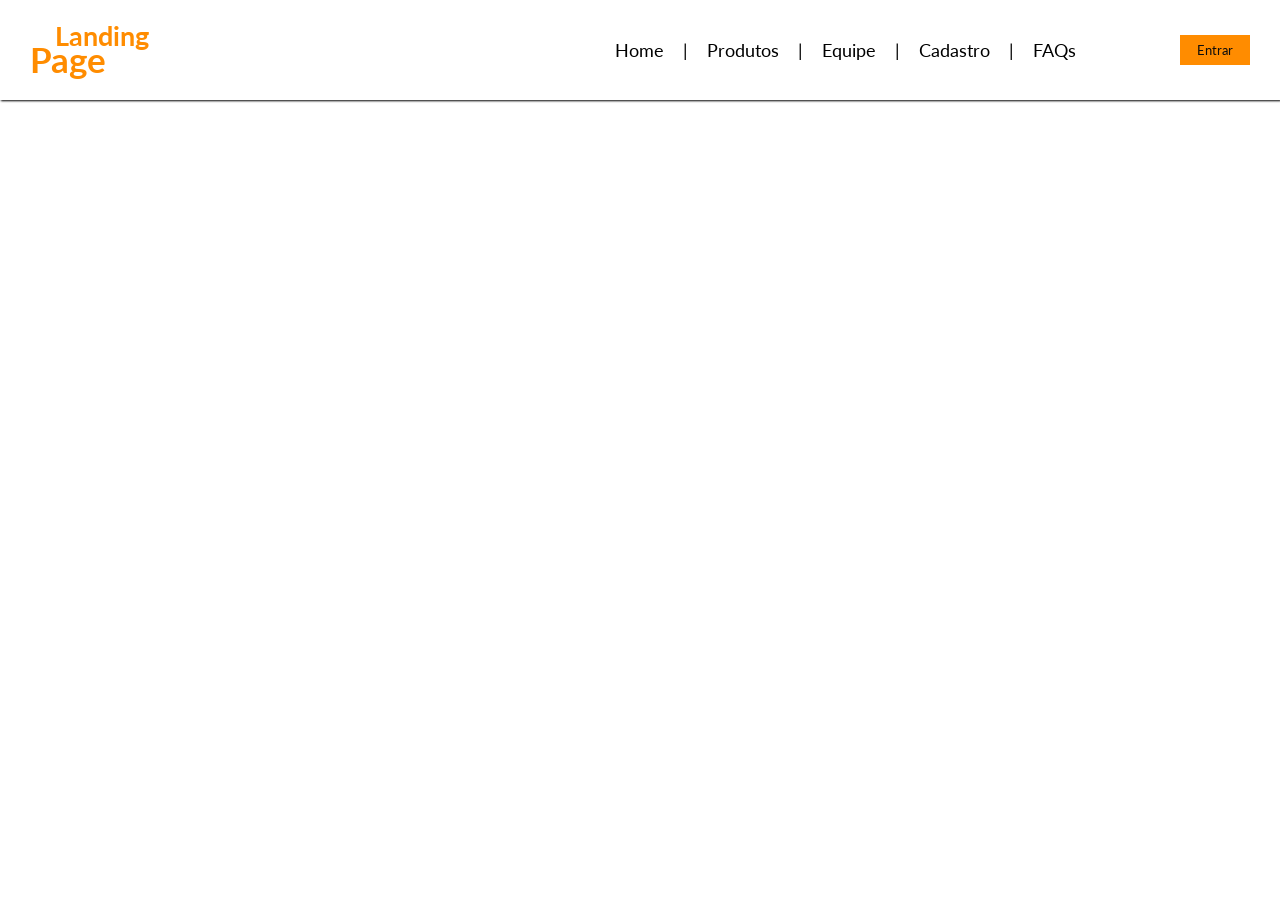
==== index.html @ 614bd760 "Sexta alteração" ====
<!DOCTYPE html>
<html lang="pt-br">
<head>
    <meta charset="UTF-8">
    <meta name="viewport" content="width=device-width, initial-scale=1.0">
    <link rel="stylesheet" href="css/index.css">
    <title>Projeto Landing Page</title>

    <link rel="preconnect" href="https://fonts.googleapis.com">
    <link rel="preconnect" href="https://fonts.gstatic.com" crossorigin>
    <link href="https://fonts.googleapis.com/css2?family=Lato:ital,wght@0,100;0,300;0,400;0,700;0,900;1,100;1,300;1,400;1,700;1,900&display=swap" rel="stylesheet">
</head>
<body>
    <header id="cabecalho-pagina">
        <div id="div-titulo-pagina">
            <p id="titulo-1" class="lato-bold">Landing</p>
            <p id="titulo-2" class="lato-bold">Page</p>
        </div>

        <div id="div-barra-navegacao">
            <nav id="nav-barra">
                <a><p class="lato-regular">Home</p></a>
                <p class="lato-regular">|</p>
                <a><p class="lato-regular">Produtos</p></a>
                <p class="lato-regular">|</p>
                <a><p class="lato-regular">Equipe</p></a>
                <p class="lato-regular">|</p>
                <a><p class="lato-regular">Cadastro</p></a>
                <p class="lato-regular">|</p>
                <a><p class="lato-regular">FAQs</p></a>
            </nav>
        </div>

        <button id="btn-entrar" class="lato-regular">Entrar</button>
    </header>
    <script src="javascript/index.js"></script>
</body>
</html>
---- css/index.css ----
/*Lato font*/

.lato-thin {
  font-family: "Lato", sans-serif;
  font-weight: 100;
  font-style: normal;
}

.lato-light {
  font-family: "Lato", sans-serif;
  font-weight: 300;
  font-style: normal;
}

.lato-regular {
  font-family: "Lato", sans-serif;
  font-weight: 400;
  font-style: normal;
}

.lato-bold {
  font-family: "Lato", sans-serif;
  font-weight: 700;
  font-style: normal;
}

.lato-black {
  font-family: "Lato", sans-serif;
  font-weight: 900;
  font-style: normal;
}

.lato-thin-italic {
  font-family: "Lato", sans-serif;
  font-weight: 100;
  font-style: italic;
}

.lato-light-italic {
  font-family: "Lato", sans-serif;
  font-weight: 300;
  font-style: italic;
}

.lato-regular-italic {
  font-family: "Lato", sans-serif;
  font-weight: 400;
  font-style: italic;
}

.lato-bold-italic {
  font-family: "Lato", sans-serif;
  font-weight: 700;
  font-style: italic;
}

.lato-black-italic {
  font-family: "Lato", sans-serif;
  font-weight: 900;
  font-style: italic;
}

/*Lato font*/

* {
    padding: 0px;
    margin: 0px;
}

/* Conteiner header da página */
#cabecalho-pagina {
    box-shadow: 1px 1px 2px black;
    padding: 10px;
    height: 80px;
    display: flex;
    flex-direction: row;
    justify-content: space-between;
    align-items: center;
}

/* Conteiner barra de navegação */
#nav-barra {
    font-size: 18px;
    height: 100%;
    display: flex;
    flex-direction: row;
    align-items: center;
}

/* Âncoras da barra de navegação */
#nav-barra a {
    padding: 3px 4px;
    margin: 0px 15px;
    transition: all .08s;
}

/* Âncoras da barra de navegação (hover)*/
#nav-barra a:hover {
    border-radius: 5px;
    background-color: #ffe8cc;
    cursor: pointer;
    font-size: 22px;
    /* margin-left: 18px;
    margin-right: 18px; */
}

/* Div dos P's títulos da página*/
#div-titulo-pagina {
    height: auto;
    width: 480px;
    /* border: 1px solid black; */
    display: flex;
    flex-direction: column;
    justify-content: center;
    margin-left: 20px;
    margin-bottom: 15px;
}

/* Botão de entrar do header*/
#btn-entrar {
    margin-right: 20px;
    height: 30px;
    width: 70px;
    padding: 6px;
    border: none;
    background-color: #ff8c00;
    color: #0d0d0d;
    transition: all .1s;
}

/* Botão de entrar do header (hover)*/
#btn-entrar:hover {
    margin-right: 20px;
    height: 30px;
    width: 70px;
    padding: 6px;
    border: none;
    background-color: #0d0d0d;
    color: #ff8c00;
    cursor: pointer;
}

/* P's títulos do header*/
#div-titulo-pagina p {
    margin-bottom: -14px;
    /* text-shadow: 1px 1px 2px #663800; */
    color: #ff8c00;
}

/* P1 título do header*/
#titulo-1 {
    margin-left: 25px;
    font-size: 27px;
}

/* P2 título do header*/
#titulo-2 {
    font-size: 35px;
}
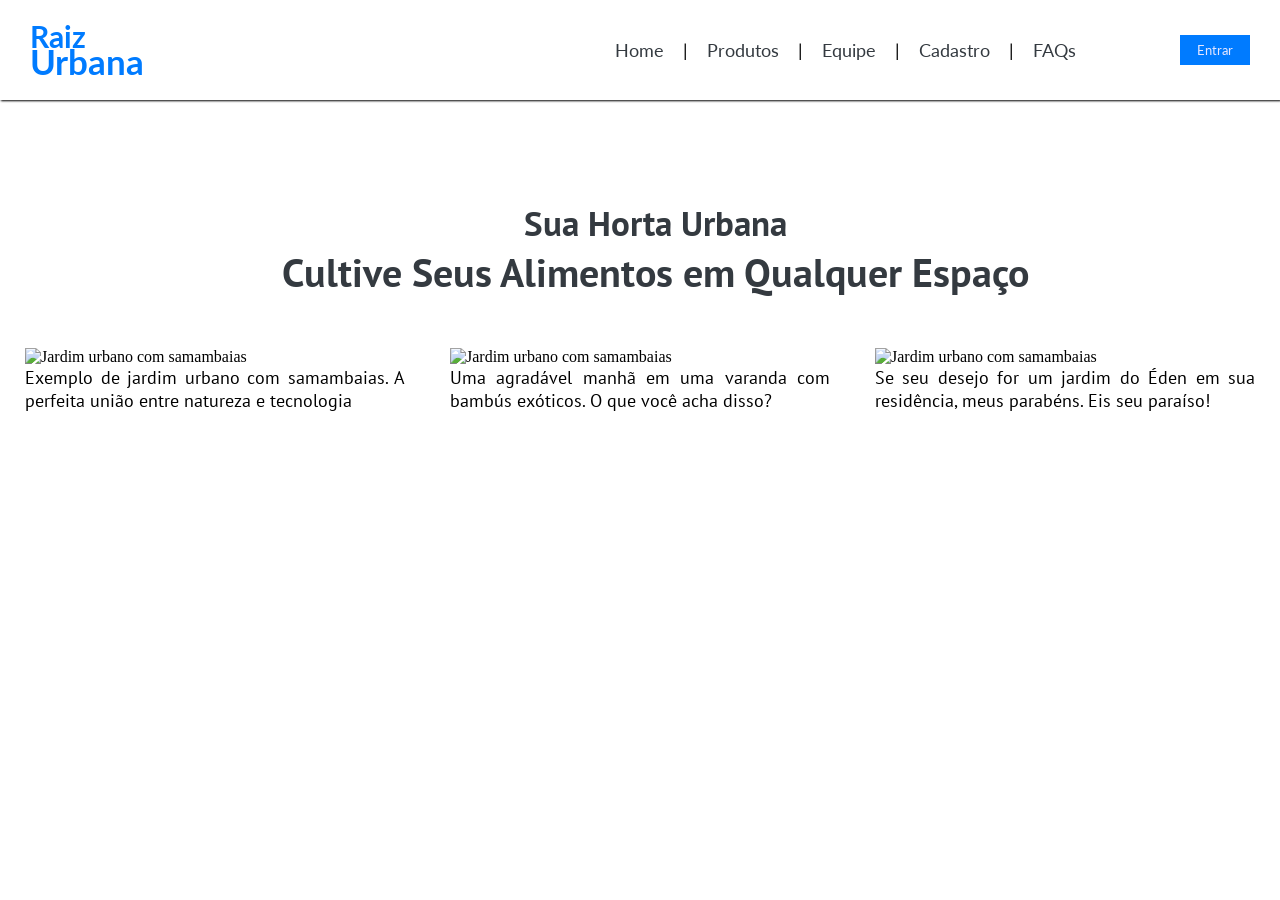
==== commit 0b58f862: "13ª alteração (magna)" ====
--- a/index.html
+++ b/index.html
@@ -8,13 +8,15 @@
 
     <link rel="preconnect" href="https://fonts.googleapis.com">
     <link rel="preconnect" href="https://fonts.gstatic.com" crossorigin>
+
     <link href="https://fonts.googleapis.com/css2?family=Lato:ital,wght@0,100;0,300;0,400;0,700;0,900;1,100;1,300;1,400;1,700;1,900&display=swap" rel="stylesheet">
+    <link href="https://fonts.googleapis.com/css2?family=PT+Sans:ital,wght@0,400;0,700;1,400;1,700&display=swap" rel="stylesheet">
 </head>
 <body>
     <header id="cabecalho-pagina">
         <div id="div-titulo-pagina">
-            <p id="titulo-1" class="lato-bold">Landing</p>
-            <p id="titulo-2" class="lato-bold">Page</p>
+            <p id="titulo-1" class="lato-bold">Raiz</p>
+            <p id="titulo-2" class="lato-bold">Urbana</p>
         </div>
 
         <div id="div-barra-navegacao">
@@ -33,6 +35,31 @@
 
         <button id="btn-entrar" class="lato-regular">Entrar</button>
     </header>
-    <script src="javascript/index.js"></script>
+
+    <main id="main-pagina">
+        <div id="div-titulo-main">
+            <div id="div-p-titulo-main">
+                <p id="p1-titulo-main" class="pt-sans-bold">Sua Horta Urbana</p>
+                <p id="p2-titulo-main" class="pt-sans-bold">Cultive Seus Alimentos em Qualquer Espaço</p>
+            </div>
+        </div>
+        <div id="div-imagens-main">
+            <figure id="figure-1">
+                <img src="https://external-preview.redd.it/natureza-na-altura-como-criar-um-jardim-na-varanda-v0-GnCoaD_6ikgY3_QtjpgiDk9I-EUBfRFILa-Ghqd1svA.jpg?width=640&crop=smart&auto=webp&s=3fc290586315d1cd443e65600d0cd143d8496d4d" title="Jardim urbano com samambaias" alt="Jardim urbano com samambaias">
+                <figcaption class="pt-sans-regular">Exemplo de jardim urbano com samambaias. A perfeita união entre natureza e tecnologia</figcaption>
+            </figure>
+
+            <figure id="figure-2">
+                <img src="https://blogdecoracao.biz/wp-content/uploads/2023/05/Fotos-criar-jardim-inverno.webp" title="Jardim urbano com samambaias" alt="Jardim urbano com samambaias">
+                <figcaption class="pt-sans-regular">Uma agradável manhã em uma varanda com bambús exóticos. O que você acha disso?</figcaption>
+            </figure>
+
+            <figure id="figure-3">
+                <img src="https://blogdecoracao.biz/wp-content/uploads/2023/05/Ideias-dicas-para-criar-jardim-vertical-apartamento.webp" title="Jardim urbano com samambaias" alt="Jardim urbano com samambaias">
+                <figcaption class="pt-sans-regular">Se seu desejo for um jardim do Éden em sua residência, meus parabéns. Eis seu paraíso!</figcaption>
+            </figure>
+        </div>
+    </main>
+    <script src="js/index.js"></script>
 </body>
-</html>+</html>
--- a/css/index.css
+++ b/css/index.css
@@ -61,10 +61,42 @@
 }
 
 /*Lato font*/
+
+/* PT sans font*/
+
+.pt-sans-regular {
+  font-family: "PT Sans", sans-serif;
+  font-weight: 400;
+  font-style: normal;
+}
+
+.pt-sans-bold {
+  font-family: "PT Sans", sans-serif;
+  font-weight: 700;
+  font-style: normal;
+}
+
+.pt-sans-regular-italic {
+  font-family: "PT Sans", sans-serif;
+  font-weight: 400;
+  font-style: italic;
+}
+
+.pt-sans-bold-italic {
+  font-family: "PT Sans", sans-serif;
+  font-weight: 700;
+  font-style: italic;
+}
+
+/* PT sans font*/
 
 * {
     padding: 0px;
     margin: 0px;
+}
+
+body {
+  overflow-x: hidden;
 }
 
 /* Conteiner header da página */
@@ -92,12 +124,13 @@
     padding: 3px 4px;
     margin: 0px 15px;
     transition: all .08s;
+    color: #343A40;
 }
 
 /* Âncoras da barra de navegação (hover)*/
 #nav-barra a:hover {
     border-radius: 5px;
-    background-color: #ffe8cc;
+    background-color: #e6e6ff;
     cursor: pointer;
     font-size: 22px;
     /* margin-left: 18px;
@@ -123,8 +156,8 @@
     width: 70px;
     padding: 6px;
     border: none;
-    background-color: #ff8c00;
-    color: #0d0d0d;
+    background-color: #007BFF;
+    color: #e6e6ff;
     transition: all .1s;
 }
 
@@ -135,8 +168,8 @@
     width: 70px;
     padding: 6px;
     border: none;
-    background-color: #0d0d0d;
-    color: #ff8c00;
+    background-color: #e6e6ff;
+    color: #007BFF;
     cursor: pointer;
 }
 
@@ -144,16 +177,68 @@
 #div-titulo-pagina p {
     margin-bottom: -14px;
     /* text-shadow: 1px 1px 2px #663800; */
-    color: #ff8c00;
+    color: #007BFF;
 }
 
 /* P1 título do header*/
 #titulo-1 {
-    margin-left: 25px;
-    font-size: 27px;
+    font-size: 30px;
 }
 
 /* P2 título do header*/
 #titulo-2 {
     font-size: 35px;
-}+}
+
+#main-pagina {
+  padding: 10px;
+  margin-top: 30px;
+  display: flex;
+  flex-direction: column;
+}
+
+#div-titulo-main {
+  display: flex;
+  flex-direction: row;
+  justify-content: center;
+  width: 100%;
+  color: #343A40;
+  margin-top: 60px;
+  margin-left: 15px;
+}
+
+#div-p-titulo-main {
+  display: flex;
+  flex-direction: column;
+  justify-content: center;
+  align-items: center;
+}
+
+#p1-titulo-main {
+  font-size: 35px;
+}
+
+#p2-titulo-main {
+  font-size: 40px;
+}
+
+figure img {
+  height: 380px;
+  width: 380px;
+}
+
+#div-imagens-main {
+  display: flex;
+  flex-direction: row;
+  margin: 50px 15px;
+  justify-content: space-between;
+}
+
+figcaption {
+  text-align: justify;
+  width: 380px;
+  font-size: 18px;
+}
+
+
+
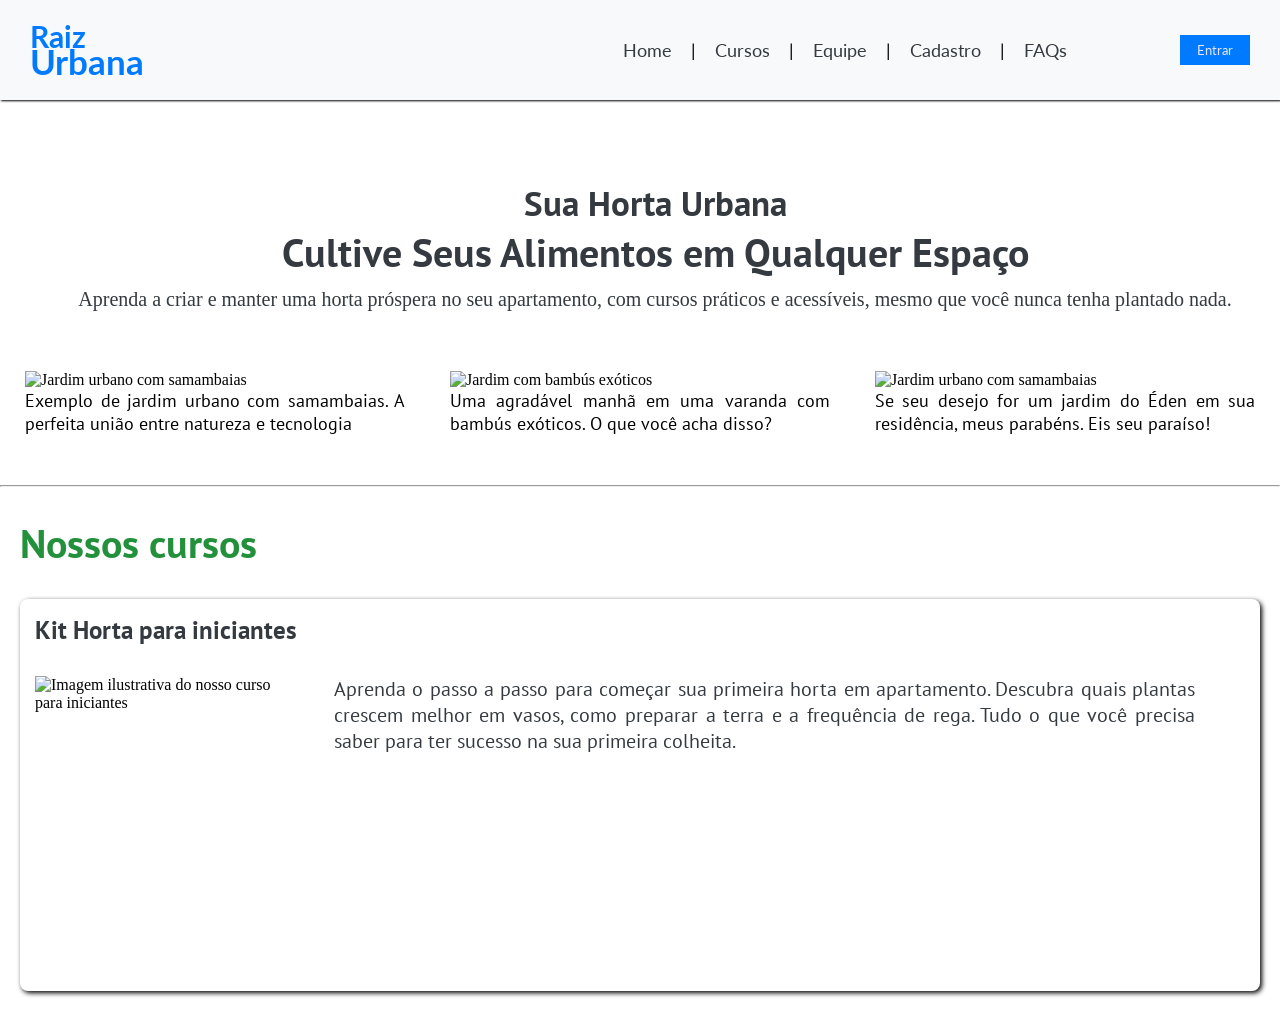
==== commit e2084662: "14ª alteração" ====
--- a/index.html
+++ b/index.html
@@ -21,15 +21,15 @@
 
         <div id="div-barra-navegacao">
             <nav id="nav-barra">
-                <a><p class="lato-regular">Home</p></a>
+                <a href="#main-pagina" class="lato-regular">Home</a>
                 <p class="lato-regular">|</p>
-                <a><p class="lato-regular">Produtos</p></a>
+                <a href="#main-pagina" class="lato-regular">Cursos</a>
                 <p class="lato-regular">|</p>
-                <a><p class="lato-regular">Equipe</p></a>
+                <a href="#main-pagina" class="lato-regular">Equipe</a>
                 <p class="lato-regular">|</p>
-                <a><p class="lato-regular">Cadastro</p></a>
+                <a href="#main-pagina" class="lato-regular">Cadastro</a>
                 <p class="lato-regular">|</p>
-                <a><p class="lato-regular">FAQs</p></a>
+                <a href="#main-pagina" class="lato-regular">FAQs</a>
             </nav>
         </div>
 
@@ -41,6 +41,7 @@
             <div id="div-p-titulo-main">
                 <p id="p1-titulo-main" class="pt-sans-bold">Sua Horta Urbana</p>
                 <p id="p2-titulo-main" class="pt-sans-bold">Cultive Seus Alimentos em Qualquer Espaço</p>
+                <p id="p-subtitulo">Aprenda a criar e manter uma horta próspera no seu apartamento, com cursos práticos e acessíveis, mesmo que você nunca tenha plantado nada.</p>
             </div>
         </div>
         <div id="div-imagens-main">
@@ -50,16 +51,29 @@
             </figure>
 
             <figure id="figure-2">
-                <img src="https://blogdecoracao.biz/wp-content/uploads/2023/05/Fotos-criar-jardim-inverno.webp" title="Jardim urbano com samambaias" alt="Jardim urbano com samambaias">
+                <img src="https://blogdecoracao.biz/wp-content/uploads/2023/05/Fotos-criar-jardim-inverno.webp" title="Jardim urbano com samambaias" alt="Jardim com bambús exóticos">
                 <figcaption class="pt-sans-regular">Uma agradável manhã em uma varanda com bambús exóticos. O que você acha disso?</figcaption>
             </figure>
 
             <figure id="figure-3">
-                <img src="https://blogdecoracao.biz/wp-content/uploads/2023/05/Ideias-dicas-para-criar-jardim-vertical-apartamento.webp" title="Jardim urbano com samambaias" alt="Jardim urbano com samambaias">
+                <img src="https://blogdecoracao.biz/wp-content/uploads/2023/05/Ideias-dicas-para-criar-jardim-vertical-apartamento.webp" title="Jardim com vista externa" alt="Jardim urbano com samambaias">
                 <figcaption class="pt-sans-regular">Se seu desejo for um jardim do Éden em sua residência, meus parabéns. Eis seu paraíso!</figcaption>
             </figure>
         </div>
     </main>
+
+    <hr>
+
+    <section id="sec-cursos">
+        <p id="titulo-cursos" class="pt-sans-bold">Nossos cursos</p>
+        <div id="curso-1" class="curso">
+            <p class="titulo-curso pt-sans-bold">Kit Horta para iniciantes</p>
+            <div class="descricao-curso">
+                <img src="imgs/img_curso_1.png" title="Nosso curso para iniciantes" alt="Imagem ilustrativa do nosso curso para iniciantes">
+                <p class="p-descricao pt-sans-regular">Aprenda o passo a passo para começar sua primeira horta em apartamento. Descubra quais plantas crescem melhor em vasos, como preparar a terra e a frequência de rega. Tudo o que você precisa saber para ter sucesso na sua primeira colheita.</p>
+            </div>
+        </div>
+    </section>
     <script src="js/index.js"></script>
 </body>
 </html>
--- a/css/index.css
+++ b/css/index.css
@@ -108,6 +108,7 @@
     flex-direction: row;
     justify-content: space-between;
     align-items: center;
+    background-color: #F8F9FA;
 }
 
 /* Conteiner barra de navegação */
@@ -125,6 +126,7 @@
     margin: 0px 15px;
     transition: all .08s;
     color: #343A40;
+    text-decoration: none;
 }
 
 /* Âncoras da barra de navegação (hover)*/
@@ -192,7 +194,7 @@
 
 #main-pagina {
   padding: 10px;
-  margin-top: 30px;
+  margin-top: 10px;
   display: flex;
   flex-direction: column;
 }
@@ -212,6 +214,7 @@
   flex-direction: column;
   justify-content: center;
   align-items: center;
+  margin-bottom: 20px;
 }
 
 #p1-titulo-main {
@@ -220,6 +223,11 @@
 
 #p2-titulo-main {
   font-size: 40px;
+}
+
+#p-subtitulo {
+  font-size: 20px;
+  margin-top: 10px;
 }
 
 figure img {
@@ -230,7 +238,7 @@
 #div-imagens-main {
   display: flex;
   flex-direction: row;
-  margin: 50px 15px;
+  margin: 40px 15px;
   justify-content: space-between;
 }
 
@@ -240,5 +248,46 @@
   font-size: 18px;
 }
 
-
-
+#sec-cursos {
+  margin: 30px 20px;
+}
+
+#titulo-cursos {
+  font-size: 40px;
+  color: #23903c;
+  margin: 20px 0px;
+}
+
+.curso {
+  border-radius: 8px;
+  padding: 15px;
+  box-shadow: 2px 2px 5px black;
+  margin: 30px 0px;
+}
+
+.descricao-curso {
+  display: flex;
+  flex-direction: row;
+} 
+
+.titulo-curso {
+  font-size: 25px;
+  color: #343A40;
+}
+
+.curso img {
+  margin-top: 30px;
+  height: 300px;
+  width: 350px;
+}
+
+.p-descricao {
+  width: 100%;
+  margin: 30px 50px;
+  color: #343A40;
+  font-size: 20px;
+  text-align: justify;
+}
+
+
+
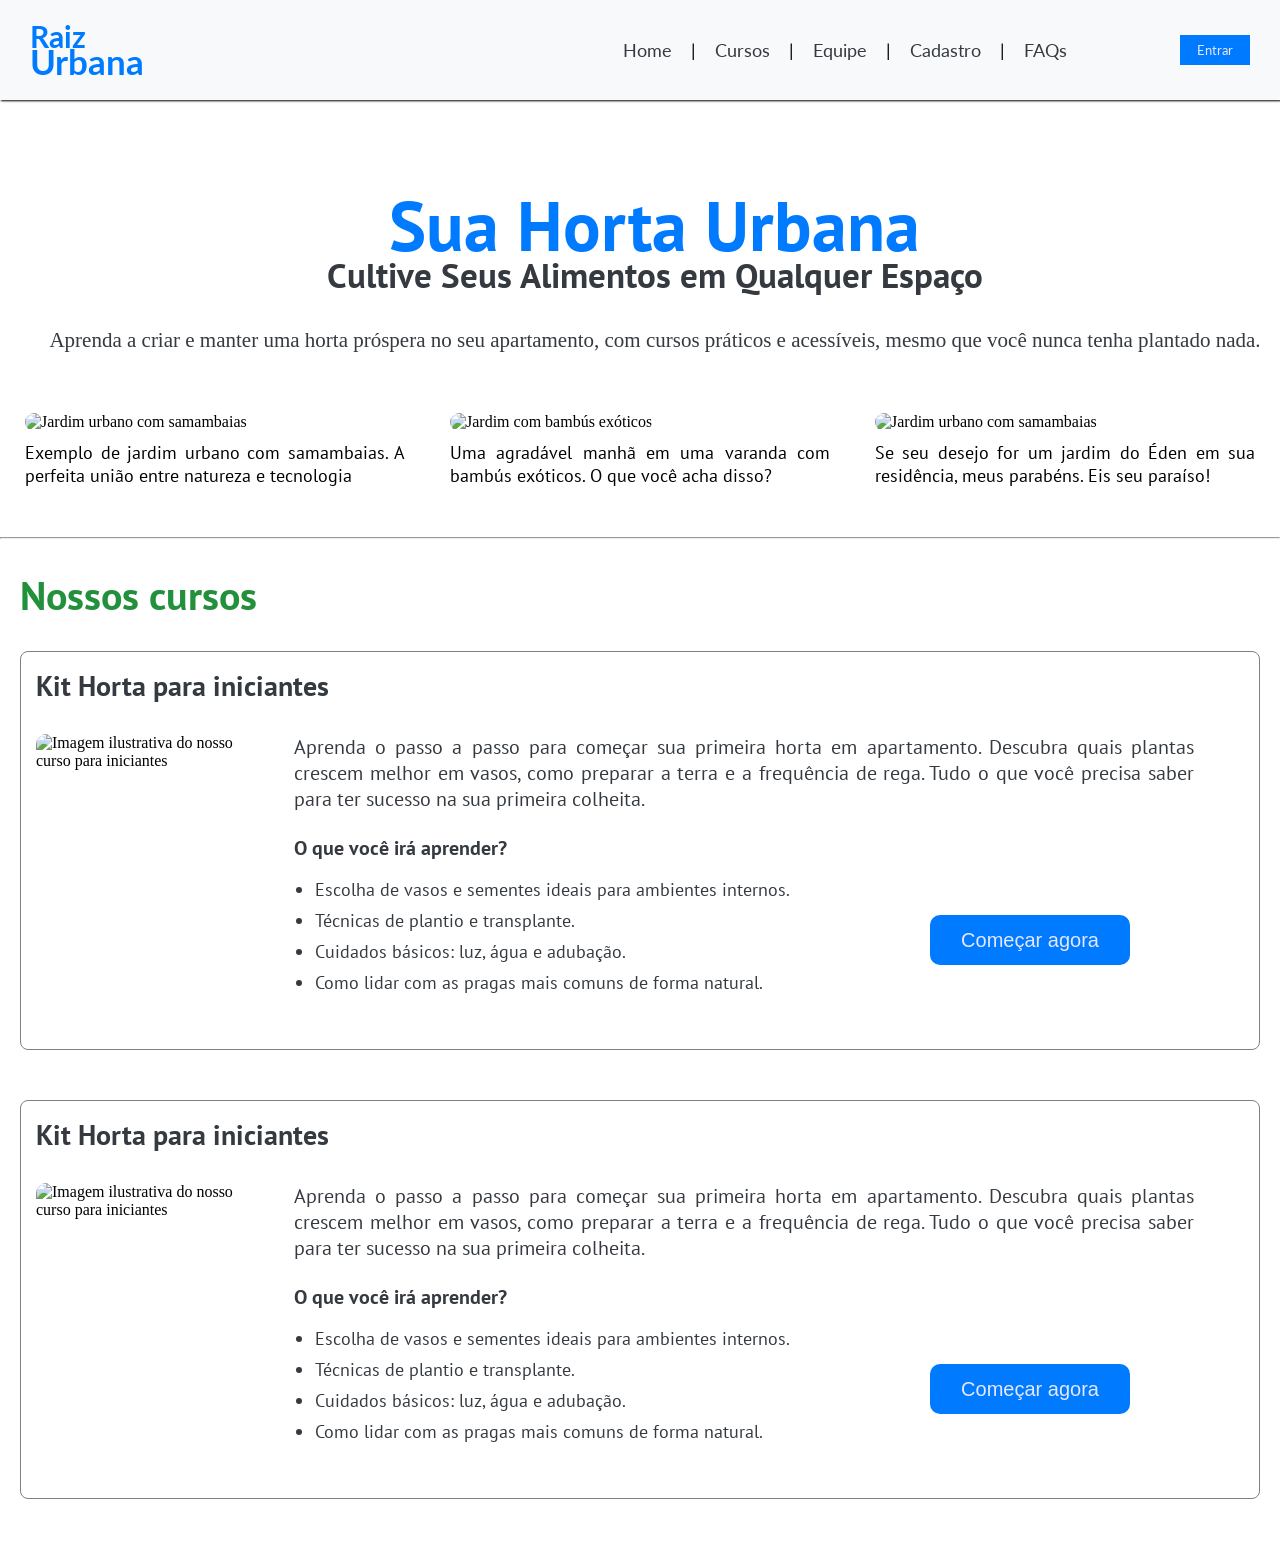
==== commit d3ef8260: "15ª alteração" ====
--- a/index.html
+++ b/index.html
@@ -23,7 +23,7 @@
             <nav id="nav-barra">
                 <a href="#main-pagina" class="lato-regular">Home</a>
                 <p class="lato-regular">|</p>
-                <a href="#main-pagina" class="lato-regular">Cursos</a>
+                <a href="#sec-cursos" class="lato-regular">Cursos</a>
                 <p class="lato-regular">|</p>
                 <a href="#main-pagina" class="lato-regular">Equipe</a>
                 <p class="lato-regular">|</p>
@@ -46,17 +46,17 @@
         </div>
         <div id="div-imagens-main">
             <figure id="figure-1">
-                <img src="https://external-preview.redd.it/natureza-na-altura-como-criar-um-jardim-na-varanda-v0-GnCoaD_6ikgY3_QtjpgiDk9I-EUBfRFILa-Ghqd1svA.jpg?width=640&crop=smart&auto=webp&s=3fc290586315d1cd443e65600d0cd143d8496d4d" title="Jardim urbano com samambaias" alt="Jardim urbano com samambaias">
+                <img id="img-figure-1" src="https://external-preview.redd.it/natureza-na-altura-como-criar-um-jardim-na-varanda-v0-GnCoaD_6ikgY3_QtjpgiDk9I-EUBfRFILa-Ghqd1svA.jpg?width=640&crop=smart&auto=webp&s=3fc290586315d1cd443e65600d0cd143d8496d4d" title="Jardim urbano com samambaias" alt="Jardim urbano com samambaias">
                 <figcaption class="pt-sans-regular">Exemplo de jardim urbano com samambaias. A perfeita união entre natureza e tecnologia</figcaption>
             </figure>
 
             <figure id="figure-2">
-                <img src="https://blogdecoracao.biz/wp-content/uploads/2023/05/Fotos-criar-jardim-inverno.webp" title="Jardim urbano com samambaias" alt="Jardim com bambús exóticos">
+                <img id="img-figure-2" src="https://blogdecoracao.biz/wp-content/uploads/2023/05/Fotos-criar-jardim-inverno.webp" title="Jardim urbano com samambaias" alt="Jardim com bambús exóticos">
                 <figcaption class="pt-sans-regular">Uma agradável manhã em uma varanda com bambús exóticos. O que você acha disso?</figcaption>
             </figure>
 
             <figure id="figure-3">
-                <img src="https://blogdecoracao.biz/wp-content/uploads/2023/05/Ideias-dicas-para-criar-jardim-vertical-apartamento.webp" title="Jardim com vista externa" alt="Jardim urbano com samambaias">
+                <img id="img-figure-3" src="https://blogdecoracao.biz/wp-content/uploads/2023/05/Ideias-dicas-para-criar-jardim-vertical-apartamento.webp" title="Jardim com vista externa" alt="Jardim urbano com samambaias">
                 <figcaption class="pt-sans-regular">Se seu desejo for um jardim do Éden em sua residência, meus parabéns. Eis seu paraíso!</figcaption>
             </figure>
         </div>
@@ -70,7 +70,43 @@
             <p class="titulo-curso pt-sans-bold">Kit Horta para iniciantes</p>
             <div class="descricao-curso">
                 <img src="imgs/img_curso_1.png" title="Nosso curso para iniciantes" alt="Imagem ilustrativa do nosso curso para iniciantes">
-                <p class="p-descricao pt-sans-regular">Aprenda o passo a passo para começar sua primeira horta em apartamento. Descubra quais plantas crescem melhor em vasos, como preparar a terra e a frequência de rega. Tudo o que você precisa saber para ter sucesso na sua primeira colheita.</p>
+                <div class="subdiv-descricao-curso">
+                    <p class="p-descricao pt-sans-regular">Aprenda o passo a passo para começar sua primeira horta em apartamento. Descubra quais plantas crescem melhor em vasos, como preparar a terra e a frequência de rega. Tudo o que você precisa saber para ter sucesso na sua primeira colheita.</p>
+                    <div class="div-topicos">
+                        <p class="p-titulo-topicos titulo-curso pt-sans-bold">O que você irá aprender?</p>
+                        <div class="listas-topicos">
+                            <ul class="lista-topicos">
+                                <li class="pt-sans-regular">Escolha de vasos e sementes ideais para ambientes internos.</li>
+                                <li class="pt-sans-regular">Técnicas de plantio e transplante.</li>
+                                <li class="pt-sans-regular">Cuidados básicos: luz, água e adubação.</li>
+                                <li class="pt-sans-regular">Como lidar com as pragas mais comuns de forma natural.</li>
+                            </ul>
+                            <button class="btn-iniciar-curso">Começar agora</button>
+                        </div>
+                    </div>
+                </div>
+            </div>
+        </div>
+
+        <div id="curso-2" class="curso">
+            <p class="titulo-curso pt-sans-bold">Kit Horta para iniciantes</p>
+            <div class="descricao-curso">
+                <img src="imgs/img_curso_1.png" title="Nosso curso para iniciantes" alt="Imagem ilustrativa do nosso curso para iniciantes">
+                <div class="subdiv-descricao-curso">
+                    <p class="p-descricao pt-sans-regular">Aprenda o passo a passo para começar sua primeira horta em apartamento. Descubra quais plantas crescem melhor em vasos, como preparar a terra e a frequência de rega. Tudo o que você precisa saber para ter sucesso na sua primeira colheita.</p>
+                    <div class="div-topicos">
+                        <p class="p-titulo-topicos titulo-curso pt-sans-bold">O que você irá aprender?</p>
+                        <div class="listas-topicos">
+                            <ul class="lista-topicos">
+                                <li class="pt-sans-regular">Escolha de vasos e sementes ideais para ambientes internos.</li>
+                                <li class="pt-sans-regular">Técnicas de plantio e transplante.</li>
+                                <li class="pt-sans-regular">Cuidados básicos: luz, água e adubação.</li>
+                                <li class="pt-sans-regular">Como lidar com as pragas mais comuns de forma natural.</li>
+                            </ul>
+                            <button class="btn-iniciar-curso">Começar agora</button>
+                        </div>
+                    </div>
+                </div>
             </div>
         </div>
     </section>
--- a/css/index.css
+++ b/css/index.css
@@ -217,22 +217,124 @@
   margin-bottom: 20px;
 }
 
+@keyframes cor-fluindo {
+  0% { color: #007BFF; }
+  25% { color: #015bbb; }
+  50% { color: #004997; }
+  75% { color: #015bbb; }
+  100% { color: #007BFF; }
+}
+
 #p1-titulo-main {
+  color: #007BFF;
+  font-size: 70px;
+  animation: cor-fluindo 5s infinite;
+}
+
+#p2-titulo-main {
+  margin-top: -18px;
   font-size: 35px;
 }
 
-#p2-titulo-main {
-  font-size: 40px;
-}
-
 #p-subtitulo {
-  font-size: 20px;
-  margin-top: 10px;
+  font-size: 21px;
+  margin-top: 30px;
+  text-align: center;
+}
+
+@keyframes imagens-crescendo1 {
+  0% {transform: scale(1.0);}
+  5% {transform: scale(1.0);}
+  10% {transform: scale(1.0);}
+  15% {transform: scale(1.0);}
+  20% {transform: scale(1.08);}
+  25% {transform: scale(1.08);}
+  30% {transform: scale(1.08);}
+  35% {transform: scale(1.08);}
+  40% {transform: scale(1.08);}
+  45% {transform: scale(1.08);}
+  50% {transform: scale(1.08);}
+  55% {transform: scale(1.08);}
+  60% {transform: scale(1.08);}
+  65% {transform: scale(1.08);}
+  70% {transform: scale(1.08);}
+  75% {transform: scale(1.08);}
+  80% {transform: scale(1.08);}
+  85% {transform: scale(1.0);}
+  90% {transform: scale(1.0);}
+  95% {transform: scale(1.0);}
+  100% {transform: scale(1.0);}
+}
+
+@keyframes imagens-crescendo2 {
+  0% {transform: scale(1.0);}
+  5% {transform: scale(1.0);}
+  10% {transform: scale(1.0);}
+  15% {transform: scale(1.0);}
+  20% {transform: scale(1.0);}
+  25% {transform: scale(1.0);}
+  30% {transform: scale(1.0);}
+  35% {transform: scale(1.0);}
+  40% {transform: scale(1.08);}
+  45% {transform: scale(1.08);}
+  50% {transform: scale(1.08);}
+  55% {transform: scale(1.08);}
+  60% {transform: scale(1.08);}
+  65% {transform: scale(1.08);}
+  70% {transform: scale(1.08);}
+  75% {transform: scale(1.08);}
+  80% {transform: scale(1.08);}
+  85% {transform: scale(1.0);}
+  90% {transform: scale(1.0);}
+  95% {transform: scale(1.0);}
+  100% {transform: scale(1.0);}
+}
+
+@keyframes imagens-crescendo3 {
+  0% {transform: scale(1.0);}
+  5% {transform: scale(1.0);}
+  10% {transform: scale(1.0);}
+  15% {transform: scale(1.0);}
+  20% {transform: scale(1.0);}
+  25% {transform: scale(1.0);}
+  30% {transform: scale(1.0);}
+  35% {transform: scale(1.0);}
+  40% {transform: scale(1.0);}
+  45% {transform: scale(1.0);}
+  50% {transform: scale(1.0);}
+  55% {transform: scale(1.0);}
+  60% {transform: scale(1.08);}
+  65% {transform: scale(1.08);}
+  70% {transform: scale(1.08);}
+  75% {transform: scale(1.08);}
+  80% {transform: scale(1.08);}
+  85% {transform: scale(1.0);}
+  90% {transform: scale(1.0);}
+  95% {transform: scale(1.0);}
+  100% {transform: scale(1.0);}
 }
 
 figure img {
+  border-radius: 20px;
   height: 380px;
   width: 380px;
+  transition: all .1s;
+}
+
+#img-figure-1 {
+  animation: imagens-crescendo1 8s infinite;
+}
+
+#img-figure-2 {
+  animation: imagens-crescendo2 8s infinite;
+}
+
+#img-figure-3 {
+  animation: imagens-crescendo3 8s infinite;
+}
+
+figure img:hover {
+  transform: scale(1.05);
 }
 
 #div-imagens-main {
@@ -246,6 +348,7 @@
   text-align: justify;
   width: 380px;
   font-size: 18px;
+  margin-top: 10px;
 }
 
 #sec-cursos {
@@ -261,8 +364,10 @@
 .curso {
   border-radius: 8px;
   padding: 15px;
-  box-shadow: 2px 2px 5px black;
-  margin: 30px 0px;
+  /* box-shadow: 2px 2px 5px black; */
+  border: 1px solid #79828b;
+  margin-top: 30px;
+  margin-bottom: 50px;
 }
 
 .descricao-curso {
@@ -271,23 +376,74 @@
 } 
 
 .titulo-curso {
-  font-size: 25px;
+  font-size: 28px;
   color: #343A40;
 }
 
 .curso img {
+  border-radius: 10px;
   margin-top: 30px;
   height: 300px;
   width: 350px;
+  transition: all .1s;
+}
+
+.curso img:hover {
+  transform: scale(1.02);
 }
 
 .p-descricao {
-  width: 100%;
-  margin: 30px 50px;
+  width: 900px;
   color: #343A40;
   font-size: 20px;
   text-align: justify;
 }
 
-
-
+.subdiv-descricao-curso {
+  margin: 30px 50px;
+  display: flex;
+  flex-direction: column;
+}
+
+.p-titulo-topicos {
+  margin-top: 23px;
+  font-size: 20px;
+}
+
+.listas-topicos {
+  margin-top: 17px;
+  margin-left: 21px;
+  display: flex;
+  flex-direction: row;
+  align-items: center;
+}
+
+.lista-topicos li {
+  margin-bottom: 8px;
+  color: #343A40;
+  font-size: 18px;
+}
+
+.btn-iniciar-curso {
+  margin-left: 140px;
+  width: 200px;
+  height: 50px;
+  background-color: #007BFF;
+  color: #e6e6ff;
+  border: none;
+  font-size: 20px;
+  border-radius: 10px;
+  transition: all .1s;
+}
+
+.btn-iniciar-curso:hover {
+  color: #007BFF;
+  background-color: #e6e6ff;
+  cursor: pointer;
+  transform: scale(1.1);
+}
+
+
+
+
+
